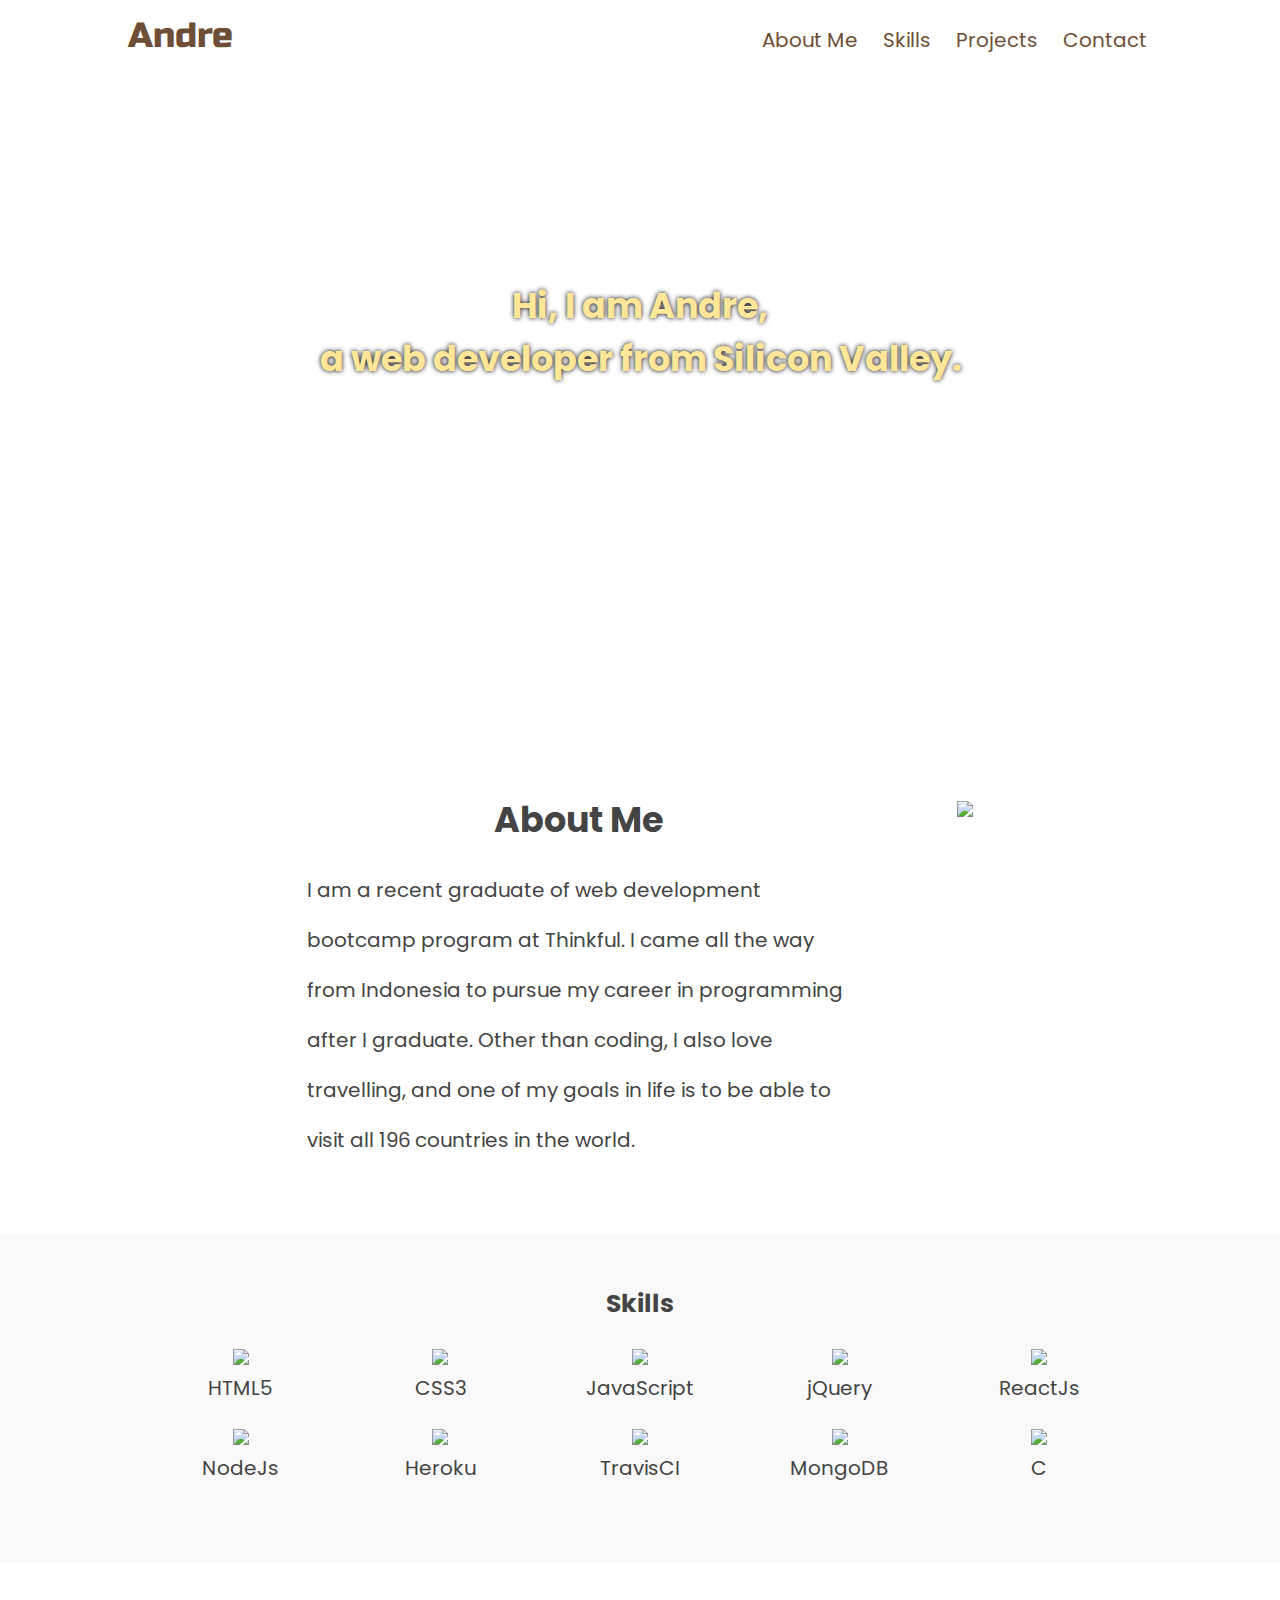
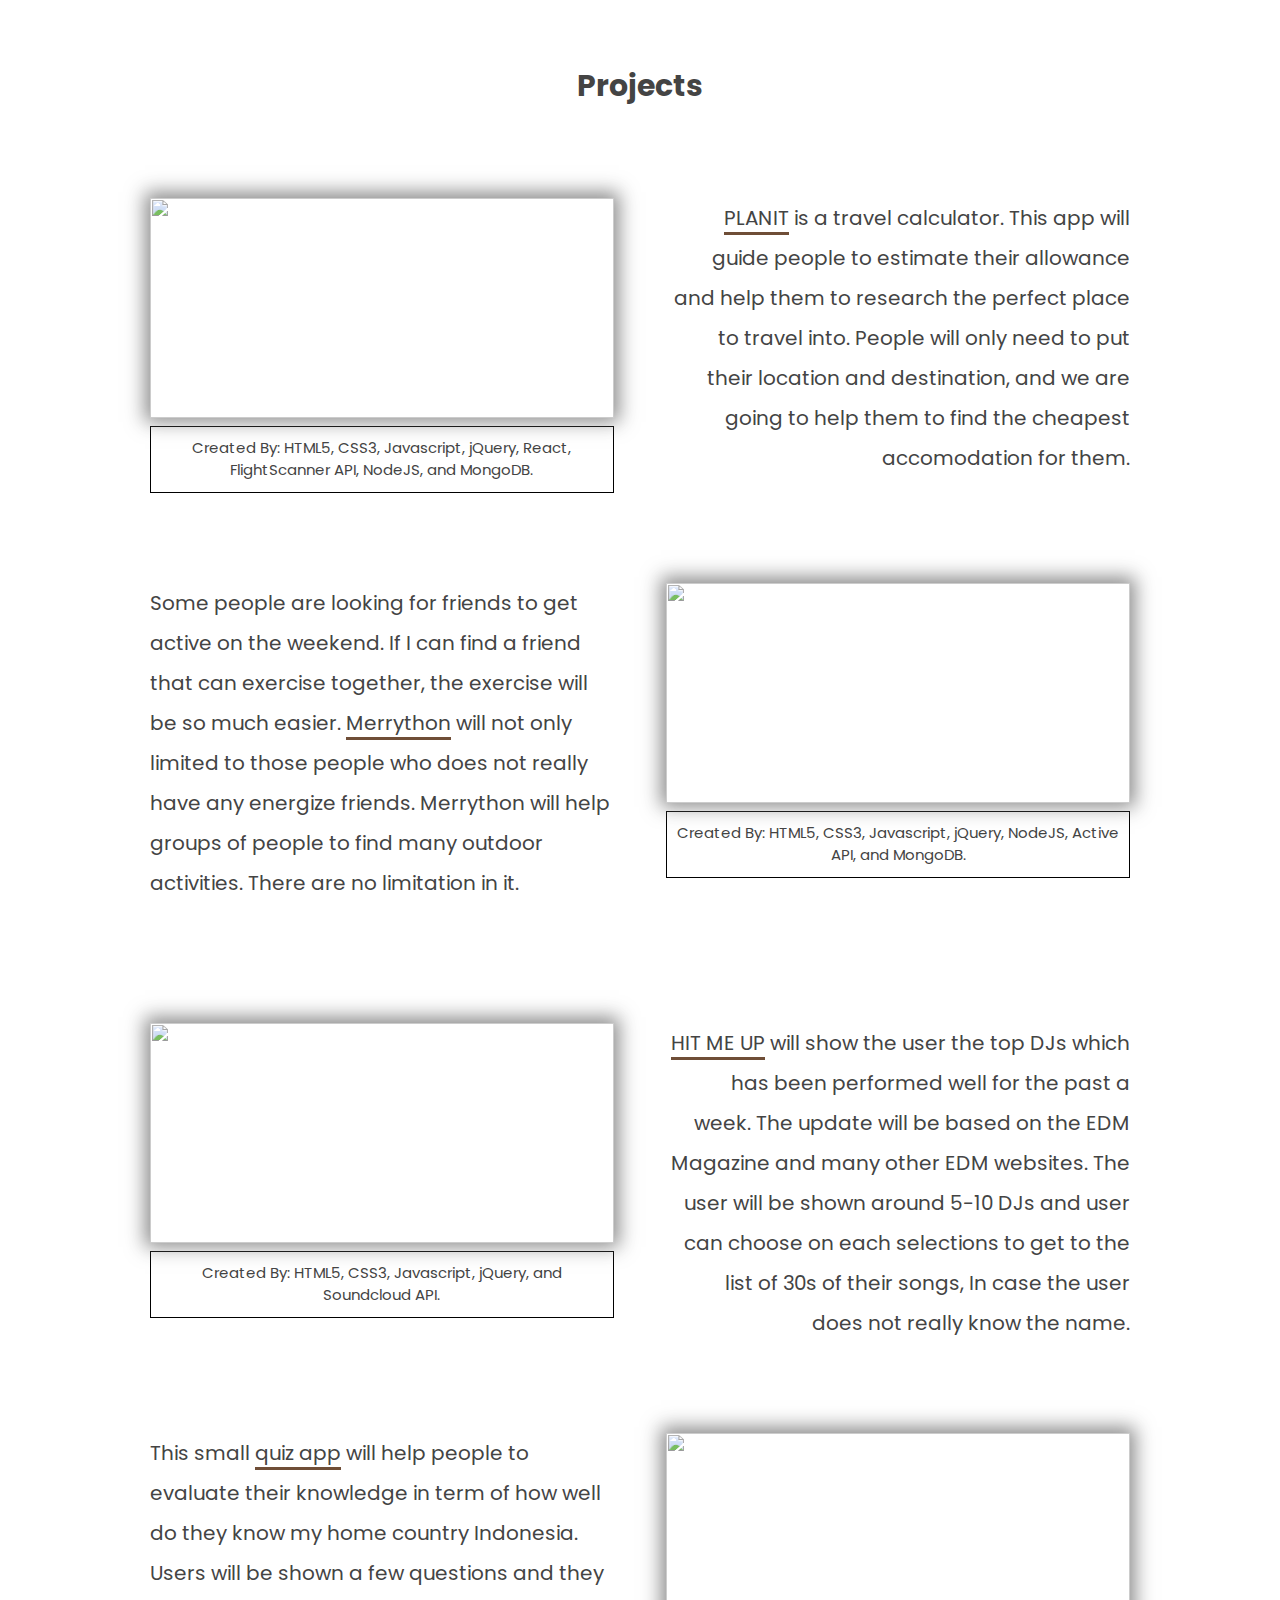
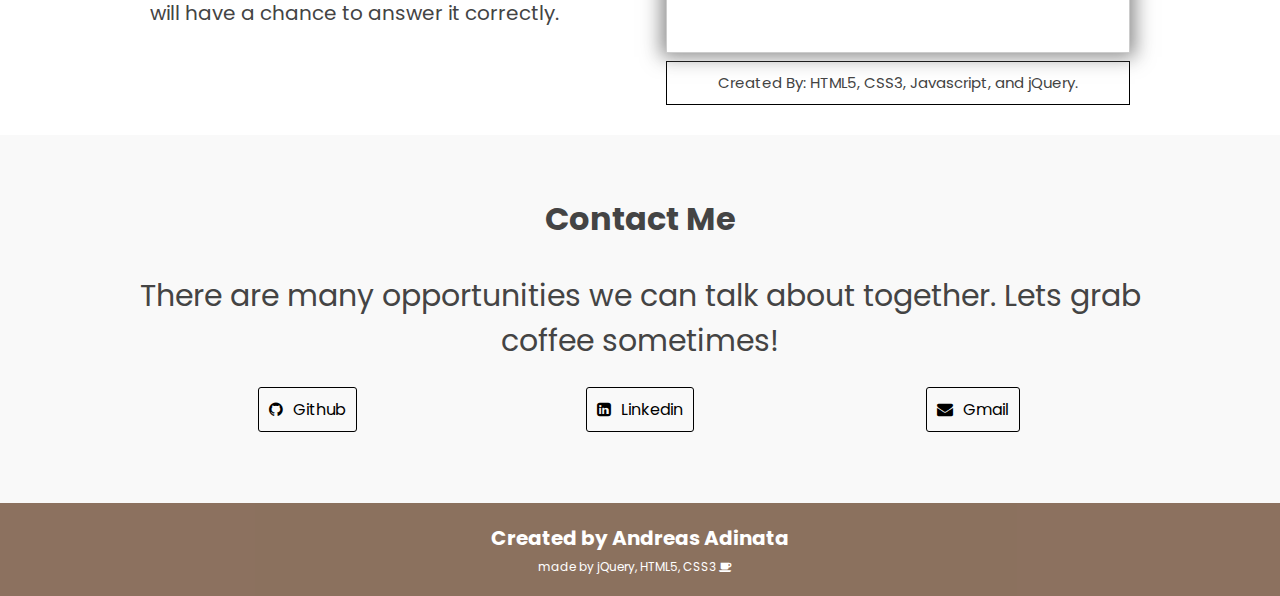
==== index.html @ 61d62a85 "Added Jquery Scroll Shadow Box and Fixed the Responsiveness" ====
<!DOCTYPE html>
<html lang="en">

<head>
    <title>Andreas's Portfolio</title>
    <meta name="viewport" content="width=device-width, initial-scale=1">
    <link href='https://fonts.googleapis.com/css?family=Poppins|Dosis|Russo One|Permanent Marker|Pacifico|Rubik Mono One|Indie Flower' rel='stylesheet' type='text/css'>
    <link rel="stylesheet" href="https://cdnjs.cloudflare.com/ajax/libs/font-awesome/4.7.0/css/font-awesome.css">
    <link rel="stylesheet" type="text/css" href="main.css">
    <link rel="icon" href="images/Coffee-Logo-PNG-Image.png">

</head>

<body>
    <main role="main">
        <header role="banner">
            <div class="nav-eighty">
                <div class="logo"><a href="#home">Andre</a></div>
                <nav>
                    <ul>
                        <li class="top-nav"><a href="#anchorAbout" class="nav-option">About Me</a></li>
                        <li class="top-nav"><a href="#anchorSkills" class="nav-option">Skills</a></li>
                        <li class="top-nav"><a href="#anchorProjects" class="nav-option">Projects</a></li>
                        <li class="top-nav"><a href="#anchorContact" class="nav-option">Contact</a></li>
                    </ul>
                </nav>
            </div>
        </header>
        <section id="home">
            <div class="opacity">
                <div class="text">
                    <div>
                        Hi, I am Andre,
                    </div>
                    <p>
                        a web developer from Silicon Valley.
                    </p>
                </div>
                <div class="background-image-home"></div>
            </div>
            <div id="anchorAbout"></div>
        </section>
        <section id="about-me">
            <div class="about">
                <h2>About Me</h2>
                <div>I am a recent graduate of web development bootcamp program at Thinkful. I came all the way from Indonesia to pursue my career in programming after I graduate. Other than coding, I also love travelling, and one of my goals in life is to be able to visit all 196 countries in the world.</div>
            </div>
            <img class="img-about" src="images/linkedin%20(2).jpg">
            <div id="anchorSkills"></div>
        </section>
        <section id="skills">
            <div class="eighty">
                <div class="background-image-skills">
                    <h2>Skills</h2>
                    <ul class="skills-ul">
                        <li><img src="icons/HTML5_Logo_512.png" class="logo-skills">
                            <div>HTML5</div>
                        </li>
                        <li><img src="icons/css3-logo-FD8D698B77-seeklogo.com.png" class="logo-skills">
                            <div>CSS3</div>
                        </li>
                        <li><img src="icons/js.sh.png" class="logo-skills">
                            <div>JavaScript</div>
                        </li>
                        <li><img src="icons/jquery.gif" class="logo-skills">
                            <div>jQuery</div>
                        </li>
                        <li><img src="icons/react.png" class="logo-skills">
                            <div>ReactJs</div>
                        </li>
                        <li><img src="icons/nodejs_logo.png" class="logo-skills">
                            <div>NodeJs</div>
                        </li>
                        <li><img src="icons/hosting_heroku.png" class="logo-skills">
                            <div>Heroku</div>
                        </li>
                        <li><img src="icons/TravisCI-Mascot-1-20feeadb48fc2492ba741d89cb5a5c8a.png" class="logo-skills">
                            <div>TravisCI</div>
                        </li>
                        <li><img src="icons/mongodb-logo-1.png" class="logo-skills">
                            <div>MongoDB</div>
                        </li>
                        <li><img src="icons/C.sh.png" class="logo-skills">
                            <div>C</div>
                        </li>
                    </ul>
                </div>
            </div>
            <div id="anchorProjects"></div>
        </section>
        <section id="projects">
            <h2>Projects</h2>
            <ul>
                <li class="project-list">
                    <div class="project-image">
                        <img src="screenshot/planit-ss.png" class="project-ss odd-list">
                        <div class="overlay">
                            <a href="https://planit-travel-calculator.herokuapp.com/" target="_blank" class="github-project github-live-planit">PLANIT</a>
                            <a href="https://github.com/andreasadinata/final-capstone-project" target="_blank" class="github-project github-repo"><i class="fa fa-github" aria-hidden="true"></i>REPO</a>
                        </div>
                        <figcaption>Created By: HTML5, CSS3, Javascript, jQuery, React, FlightScanner API, NodeJS, and MongoDB.</figcaption>
                    </div>
                    <div class="explanation explanation-odd"><span class="underline">PLANIT</span> is a travel calculator. This app will guide people to estimate their allowance and help them to research the perfect place to travel into. People will only need to put their location and destination, and we are going to help them to find the cheapest accomodation for them.</div>
                </li>
                <li class="project-list">
                    <div class="explanation explanation-even">Some people are looking for friends to get active on the weekend. If I can find a friend that can exercise together, the exercise will be so much easier. <span class="underline">Merrython</span> will not only limited to those people who does not really have any energize friends. Merrython will help groups of people to find many outdoor activities. There are no limitation in it.</div>
                    <div class="project-image">
                        <img src="screenshot/merrython-ss.png" class="project-ss even-list">
                        <div class="overlay">
                            <a href="https://merrython.herokuapp.com/" target="_blank" class="github-project github-live-merrython">Merrython</a>
                            <a href="https://github.com/andreasadinata/merrython" target="_blank" class="github-project github-repo"><i class="fa fa-github" aria-hidden="true"></i>REPO</a>
                        </div>
                        <figcaption>Created By: HTML5, CSS3, Javascript, jQuery, NodeJS, Active API, and MongoDB.</figcaption>
                    </div>
                    <div class="explanation explanation-odd phone-explanation">Some people are looking for friends to get active on the weekend. If I can find a friend that can exercise together, the exercise will be so much easier. <span class="underline">Merrython</span> will not only limited to those people who does not really have any energize friends. Merrython will help groups of people to find many outdoor activities. There are no limitation in it.</div>
                </li>
                <li class="project-list">
                    <div class="project-image">
                        <img src="screenshot/spotify-ss.png" class="project-ss odd-list">
                        <div class="overlay">
                            <a href="https://andreasadinata.github.io/find-a-dj-api-capstone-project/" target="_blank" class="github-project github-live-hitmeup">HIT ME UP!</a>
                            <a href="https://github.com/andreasadinata/find-a-dj-api-capstone-project" target="_blank" class="github-project github-repo"><i class="fa fa-github" aria-hidden="true"></i>REPO</a>
                        </div>
                        <figcaption>Created By: HTML5, CSS3, Javascript, jQuery, and Soundcloud API.</figcaption>
                    </div>
                    <div class="explanation explanation-odd"><span class="underline">HIT ME UP</span> will show the user the top DJs which has been performed well for the past a week. The update will be based on the EDM Magazine and many other EDM websites. The user will be shown around 5-10 DJs and user can choose on each selections to get to the list of 30s of their songs, In case the user does not really know the name.</div>
                </li>
                <li class="project-list">
                    <div class="explanation explanation-even">This small <span class="underline">quiz app</span> will help people to evaluate their knowledge in term of how well do they know my home country Indonesia. Users will be shown a few questions and they will have a chance to answer it correctly. </div>
                    <div class="project-image">
                        <img src="screenshot/quiz-app-ss.png" class="project-ss even-list">
                        <div class="overlay">
                            <a href="https://andreasadinata.github.io/quiz-app/" target="_blank" class="github-project github-live-quiz">Quiz App</a>
                            <a href="https://github.com/andreasadinata/quiz-app" target="_blank" class="github-project github-repo"><i class="fa fa-github" aria-hidden="true"></i>REPO</a>
                        </div>
                        <figcaption>Created By: HTML5, CSS3, Javascript, and jQuery.</figcaption>
                    </div>
                    <div class="explanation explanation-odd phone-explanation">This small <span class="underline">quiz app</span> will help people to evaluate their knowledge in term of how well do they know my home country Indonesia. Users will be shown a few questions and they will have a chance to answer it correctly. </div>
                </li>
            </ul>
            <div id="anchorContact"></div>
        </section>
        <section id="contact-info" role="contact-info">
            <div class="eighty">
                <h2>Contact Me</h2>
                <div class="quote">There are many opportunities we can talk about together. Lets grab coffee sometimes!</div>
                <ul>
                    <li class="personal-information"><a href="https://github.com/andreasadinata" class="github PI" target="_blank"><i class="fa fa-github" aria-hidden="true"></i>Github</a></li>
                    <li class="personal-information"><a href="https://www.linkedin.com/in/andreasadinata/" class="linkedin PI" target="_blank"><i class="fa fa-linkedin-square" aria-hidden="true"></i>Linkedin</a></li>
                    <li class="personal-information"><a href="mailto:adinataandreas@gmail.com" class="gmail PI" target="_top"><i class="fa fa-envelope" aria-hidden="true"></i>Gmail</a></li>
                </ul>
            </div>
        </section>
    </main>
    <footer>
        <h2>
            Created by Andreas Adinata
        </h2>
        <p>
            made by jQuery, HTML5, CSS3 <i class="fa fa-coffee" aria-hidden="true"></i>
        </p>
    </footer>

    <script src="https://code.jquery.com/jquery-3.1.1.js" integrity="sha256-16cdPddA6VdVInumRGo6IbivbERE8p7CQR3HzTBuELA=" crossorigin="anonymous"></script>
    <script type="text/javascript" src="client.js"></script>
</body>

</html>
---- main.css ----
* {
    margin: 0;
    padding: 0;
    border: 0;
    font-size: 100%;
    /*The box-sizing property is used to tell the browser what the sizing properties (width and height) should include border-box.*/
    box-sizing: border-box;
    /*reset Chrome user agent styles*/
    -webkit-margin-before: 0px;
    -webkit-margin-after: 0px;
    -webkit-margin-start: 0px;
    -webkit-margin-end: 0px;
    -webkit-padding-before: 0px;
    -webkit-padding-after: 0px;
    -webkit-padding-start: 0px;
    -webkit-padding-end: 0px;
    font-family: Poppins;
}

body {
    font-family: "Open Sans", sans-serif;
    font-size: 20px;
    color: #444;
    text-align: center;
    line-height: 1.5;
}

li {
    display: inline-block;
    list-style: none;
}

a {
    color: black;
    text-decoration: none;
}

a:visited {
    color: black;
    text-decoration: none;
}

.eighty {
    width: 80%;
    margin-left: auto;
    margin-right: auto;
}


/*header part*/

header {
    position: fixed;
    top: 0;
    left: 0;
    right: 0;
    z-index: 10;
    background-color: white;
    /*    box-shadow: 0px -1px 18px 5px rgba(112, 112, 112, 1);*/
}

.nav-eighty {
    margin-left: auto;
    margin-right: auto;
    padding-top: 10px;
    text-align: left;
    width: 80%;
}

nav {
    display: inline-block;
    width: 50%;
    text-align: right;
}

nav ul {
    display: inline-block;
}

.logo {
    width: 49%;
    display: inline-block;
    text-align: left;
}

.logo a {
    font-size: 35px;
    font-family: Russo One, Helvetica, sans-serif;
    color: #6F4E37;
}

.logo a:visited {
    color: #6F4E37;
}

.top-nav {
    margin-left: 20px;
    padding-bottom: 20px;
}

.nav-option {
    color: #6F4E37;
    font-family: Poppins, Helvetica, sans-serif;
    font-size: 20px;
}

.nav-option:visited {
    color: #6F4E37;
    font-family: Poppins, Helvetica, sans-serif;
}


/*main part*/


/*home*/

section {
    width: 80%;
    margin-left: auto;
    margin-right: auto;
}

#home {
    text-align: center;
    font-size: 35px;
    font-family: Poppins;
    font-weight: bold;
    padding-top: 80px;
}

.opacity {
    margin-bottom: 300px;
    text-align: center;
}

.opacity div {
    text-align: center;
}

.text {
    color: #ffe699;
    /*    color: #dfbf9f;*/
    padding-top: 200px;
    padding-left: 50px;
    padding-right: 50px;
    position: relative;
    z-index: 2;
    width: 100%;
    text-shadow: 0px 0px 5px #000;
}

.background-image-home {
    position: absolute;
    top: 0;
    left: 10%;
    width: 80%;
    height: 630px;
    z-index: 0;
    background-image: url(images/coffee-dark.jpg);
    background-repeat: no-repeat;
    background-size: cover;
    background-position: 30% 20%;
    background-attachment: fixed;
    opacity: 0.9;
}


/*about me*/

#about-me {
    padding-top: 90px;
    background-color: none;
    margin-bottom: 60px;
}

.about {
    height: 350px;
    line-height: 250%;
    display: inline-block;
    width: 53%;
    vertical-align: top;
    font-family: Poppins;
    padding-left: 0px;
}

.about h2 {
    margin-bottom: 20px;
    font-size: 35px;
    font-weight: bold;
    text-align: center;
}

.about div {
    width: 100%;
    text-align: left;
    font-size: 20px;
}

.img-about {
    text-align: right;
    height: 330px;
    margin-left: 10%;
}

#anchorAbout {
    margin-top: 0;
    padding-bottom: 20px
}


/*skills*/

#skills {
    margin-top: 90px;
    padding-top: 0;
    background-color: #f9f9f9;
    padding-bottom: 30px;
    width: 100%;
}

.background-image-skills {
    padding-top: 50px;
    font-family: Poppins;
    padding-bottom: 50px;
}

.background-image-skills h2 {
    text-align: center;
}

#skills h2 {
    font-size: 25px;
    font-weight: bold;
}

.skills-ul {
    margin-left: auto;
    margin-right: auto;
    text-align: center;
}

.skills-ul li {
    display: inline-block;
    height: 50px;
    width: 19%;
    margin-top: 20px;
    margin-left: 0px;
    text-align: center;
}

.skills-ul li div {
    text-align: center;
}

.logo-skills {
    height: 100px;
    text-align: center;
}


/*-------*/


/*projects*/


/*-----*/

#projects {
    padding-top: 100px;
}

#projects h2 {
    font-size: 30px;
    text-align: center;
}

.project-list {
    margin-top: 90px;
}

.project-ss {
    height: 220px;
    width: 464px;
    opacity: 0.8;
    display: inline-block;
    box-shadow: 0px -1px 18px 5px rgba(112, 112, 112, 1);
    z-index: 1;
    -webkit-transition: box-shadow 1.5s ease-out, opacity 1.5s ease-out;
    -moz-transition: box-shadow 1.5s ease-out, opacity 1.5s ease-out;
    -o-transition: box-shadow 1.5s ease-out, opacity 1.5s ease-out;
    transition: box-shadow 1.5s ease-out, opacity 1.5s ease-out;
}

.underline {
    border-bottom: 3px solid #6F4E37;
}

.project-ss:hover {
    box-shadow: none;
    opacity: 1;
}

.project-image {
    display: inline-block;
    width: 464px;
    position: relative;
}

.project-image figcaption {
    margin-top: 0px;
    border: 1px solid black;
    font-size: 15px;
    padding: 10px;
}

.overlay {
    position: absolute;
    width: 100%;
    top: 32%;
    left: 0;
}

.github-project {
    color: white;
    margin: 40px;
    padding: 10px;
    background: none;
    opacity: 0.7;
}

.github-project:hover {
    color: white;
    opacity: 1;
    background-image: url("images/transparent.jpg");
    border: 1px solid black;
    border-radius: 3px;
}

.github-project:visited {
    color: white;
}

.github-live-quiz {
    font-family: Indie Flower
}


/*github-live*/

.github-live-planit {
    font-family: Permanent Marker;
}

.github-live-merrython {
    font-family: Pacifico;
}

.github-live-hitmeup {
    font-family: Rubik Mono One;
}

.github-live-quiz {
    font-family: Indie Flower
}


/*explanation*/

.explanation {
    display: inline-block;
    width: 45%;
    vertical-align: top;
    font-family: Poppins;
    line-height: 200%;
}

.explanation-odd {
    text-align: right;
    margin-left: 5%;
}

.explanation-even {
    text-align: left;
    margin-right: 5%;
}

.phone-explanation {
    visibility: hidden;
    height: 0;
}


/*----------*/


/*contact*/


/*-----------*/

#contact-info {
    padding-top: 60px;
    background-color: #f9f9f9;
    width: 100%;
    padding-bottom: 80px;
}

#contact-info h2 {
    font-size: 32px;
}

.quote {
    font-size: 30px;
    margin-top: 30px;
}

#contact-info ul {
    margin-top: 30px;
}

.personal-information {
    display: inline-block;
    width: 32%;
    text-align: center;
    font-size: 16px;
}

.fa {
    margin-right: 10px;
}

.gmail:hover {
    background-color: #dd4b39;
    cursor: pointer;
    color: white;
    border-color: #dd4b39;
}

.linkedin:hover {
    background-color: #0077B5;
    cursor: pointer;
    color: white;
    border-color: #0077B5;
}

.github:hover {
    background-color: rebeccapurple;
    cursor: pointer;
    color: white;
    border-color: rebeccapurple;
}

.PI {
    padding: 10px;
    border: 1px solid black;
    border-radius: 3px;
}


/*------*/


/*footer*/


/*--------*/

footer {
    padding-top: 20px;
    width: 100%;
    margin-left: auto;
    margin-right: auto;
    text-align: center;
    padding-bottom: 20px;
    opacity: 0.9;
    background-color: #6F4E37;
    color: white;
    opacity: 0.8;
}

footer h2 {
    margin-bottom: 5px;
    text-align: center;
    font-size: 20px;
}

footer p {
    font-size: 12px;
}


/*---------------*/


/*Media Responsive*/


/*----------------*/

@media only screen and (max-width: 1190px) {
    .explanation {
        width: 100%;
        text-align: center;
        margin-bottom: 30px;
        margin-left: 0;
        margin-right: 0;
    }
    .explanation-odd {
        margin-top: 30px;
    }
}

@media only screen and (max-width: 1135px) {
    .about {
        width: 100%;
        height: auto;
        margin-bottom: 30px;
    }
    .about div {
        text-align: center;
    }
    .img-about {
        height: 350px;
        margin-left: 0;
    }
    .transparent {
        height: 600px;
    }
    .background-image-home {
        height: 600px;
    }
    nav {
        width: 68%;
    }
    .logo {
        width: 30%;
    }
    .opacity {
        margin-bottom: 200px;
    }
    .explanation-odd {
        margin-bottom: 0;
    }
    .phone-explanation {
        visibility: visible;
        margin-top: 20px;
        margin-bottom: 50px;
        height: auto;
    }
    .explanation-even {
        visibility: hidden;
        margin-top: 0;
        margin-bottom: 0;
        padding: 0;
        height: 0px;
    }
    .project-list {
        margin-top: 30px;
    }
    #projects h2 {
        margin-bottom: 40px;
    }
}

@media only screen and (max-width: 750px) {
    .transparent {
        height: 550px;
    }
    .background-image-home {
        height: 570px;
    }
    .text {
        padding-top: 150px;
    }
    nav {
        width: 78%;
    }
    .logo {
        width: 20%;
    }
    .skills-ul li {
        width: 23%;
    }
    .img-about {
        height: 320px;
    }
    .opacity {
        margin-bottom: 150px;
    }
}

@media only screen and (max-width: 655px) {
    nav {
        width: 100%;
        text-align: center;
    }
    .logo {
        width: 100%;
        text-align: center;
    }
    #about-me {
        padding-top: 120px;
    }
    #projects {
        padding-top: 120px;
    }
    #contact-info {
        padding-top: 120px;
    }
    .img-about {
        height: 300px;
    }
    .explanation {
        font-size: 17px;
    }
    footer h2 {
        font-size: 18px;
    }
    footer p {
        font-size: 10px;
    }
    #anchorContact {
        margin-bottom: 90px;
    }
    #contact-info {
        padding-top: 40px;
    }
    #anchorProjects {
        margin-bottom: 55px;
    }
    #projects {
        padding-top: 40px;
    }
}

@media only screen and (max-width: 580px) {
    .about div {
        line-height: 125%;
    }
    .explanation {
        line-height: 180%;
    }
    .nav-option {
        font-size: 15px;
    }
    .top-nav {
        margin-left: 10px;
    }
    .logo {
        font-size: 30px;
    }
    .skills-ul li {
        width: 48%;
    }
    .text {
        padding-top: 125px;
    }
    .transparent {
        height: 500px;
    }
    .background-image-home {
        height: 540px;
    }
    .img-about {
        height: 280px;
    }
    .personal-information {
        width: 100%;
        margin-top: 50px;
        font-size: 20px;
    }
    .project-ss {
        width: 310px;
        height: 160px;
    }
    .project-image {
        width: auto;
    }
    .github-project {
        font-size: 18px;
        margin: 18px;
        padding: 8px;
    }
    .opacity {
        margin-bottom: 70px;
    }
    .quote {
        font-size: 20px;
        margin-top: 20px;
    }
    #contact-info ul {
        margin-top: 10px;
    }
    .project-list {
        margin-top: 0;
    }
    #projects h2 {
        margin-bottom: 50px;
    }
}

@media only screen and (max-width: 450px) {
    .logo {
        font-size: 25px;
    }
    .text {
        padding-top: 70px;
    }
    .img-about {
        height: 250px;
    }
    .github-project {
        font-size: 15px;
        margin: 10px;
    }
}
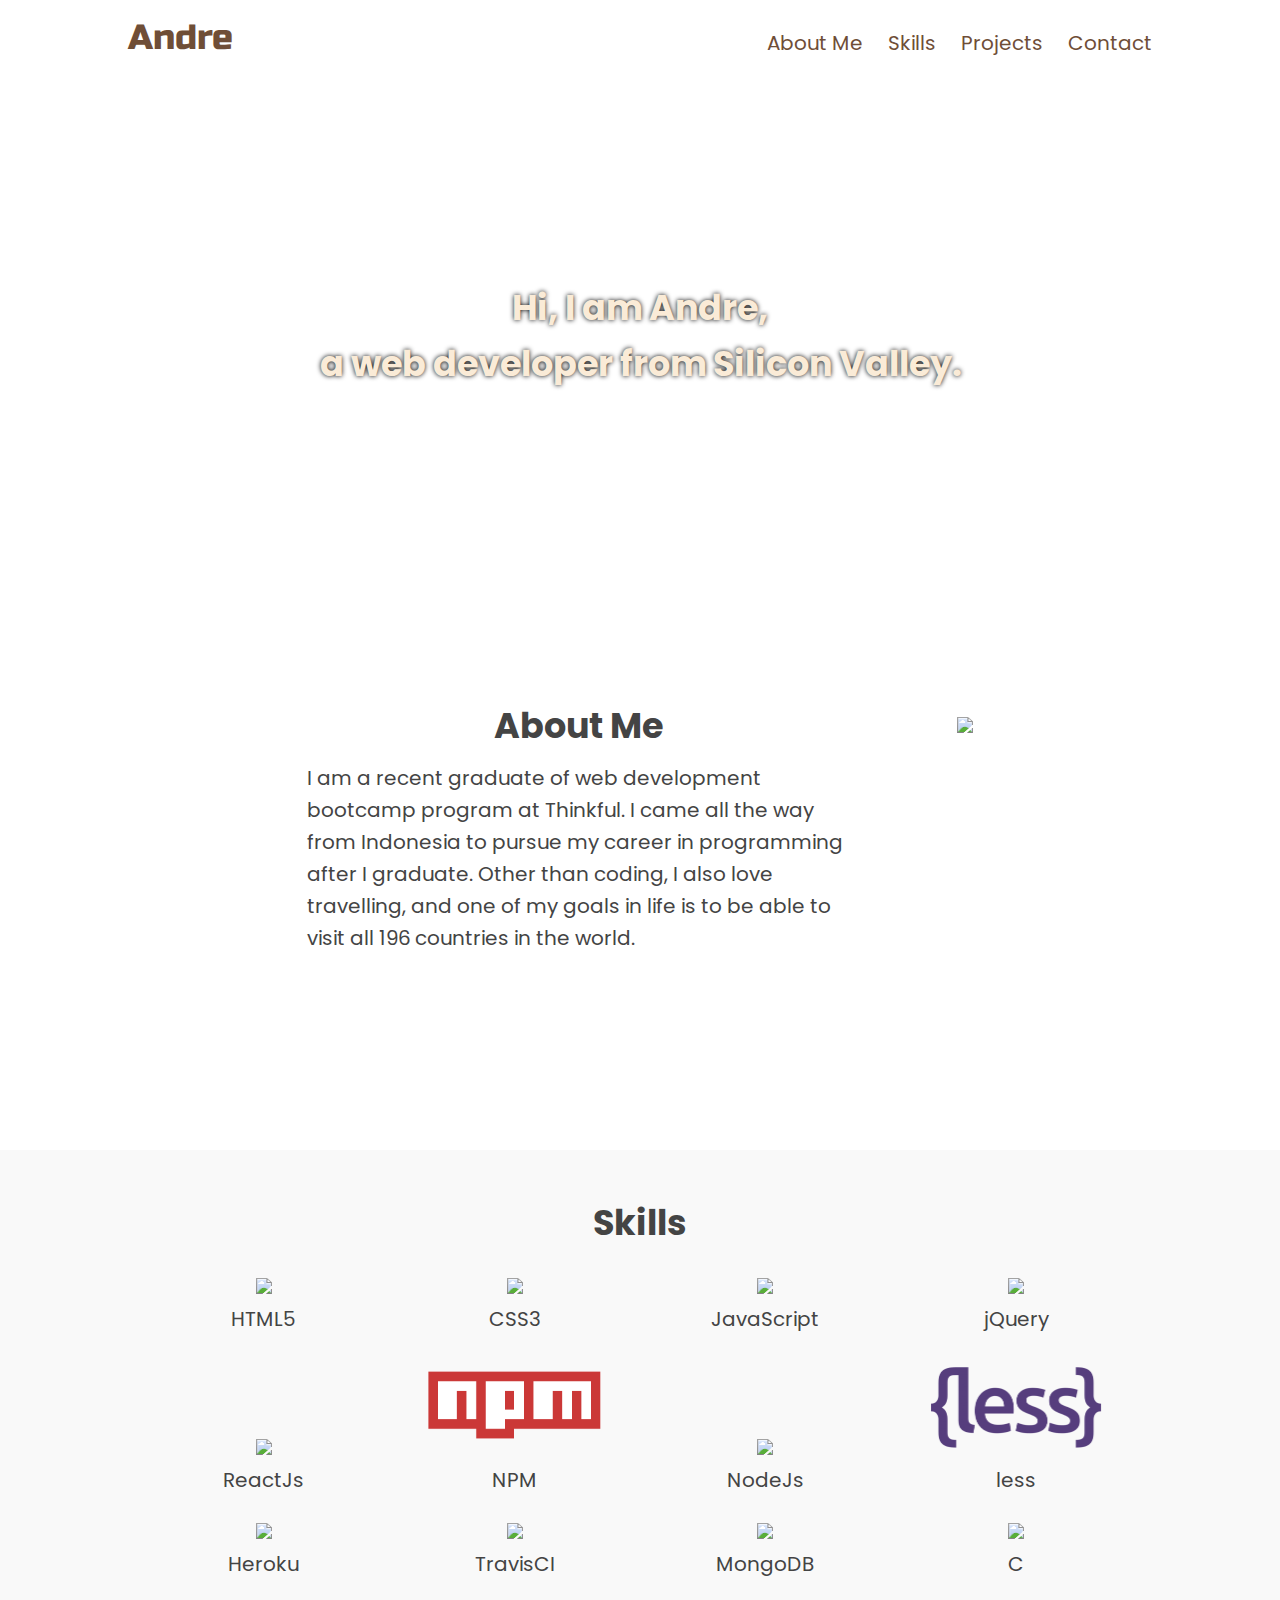
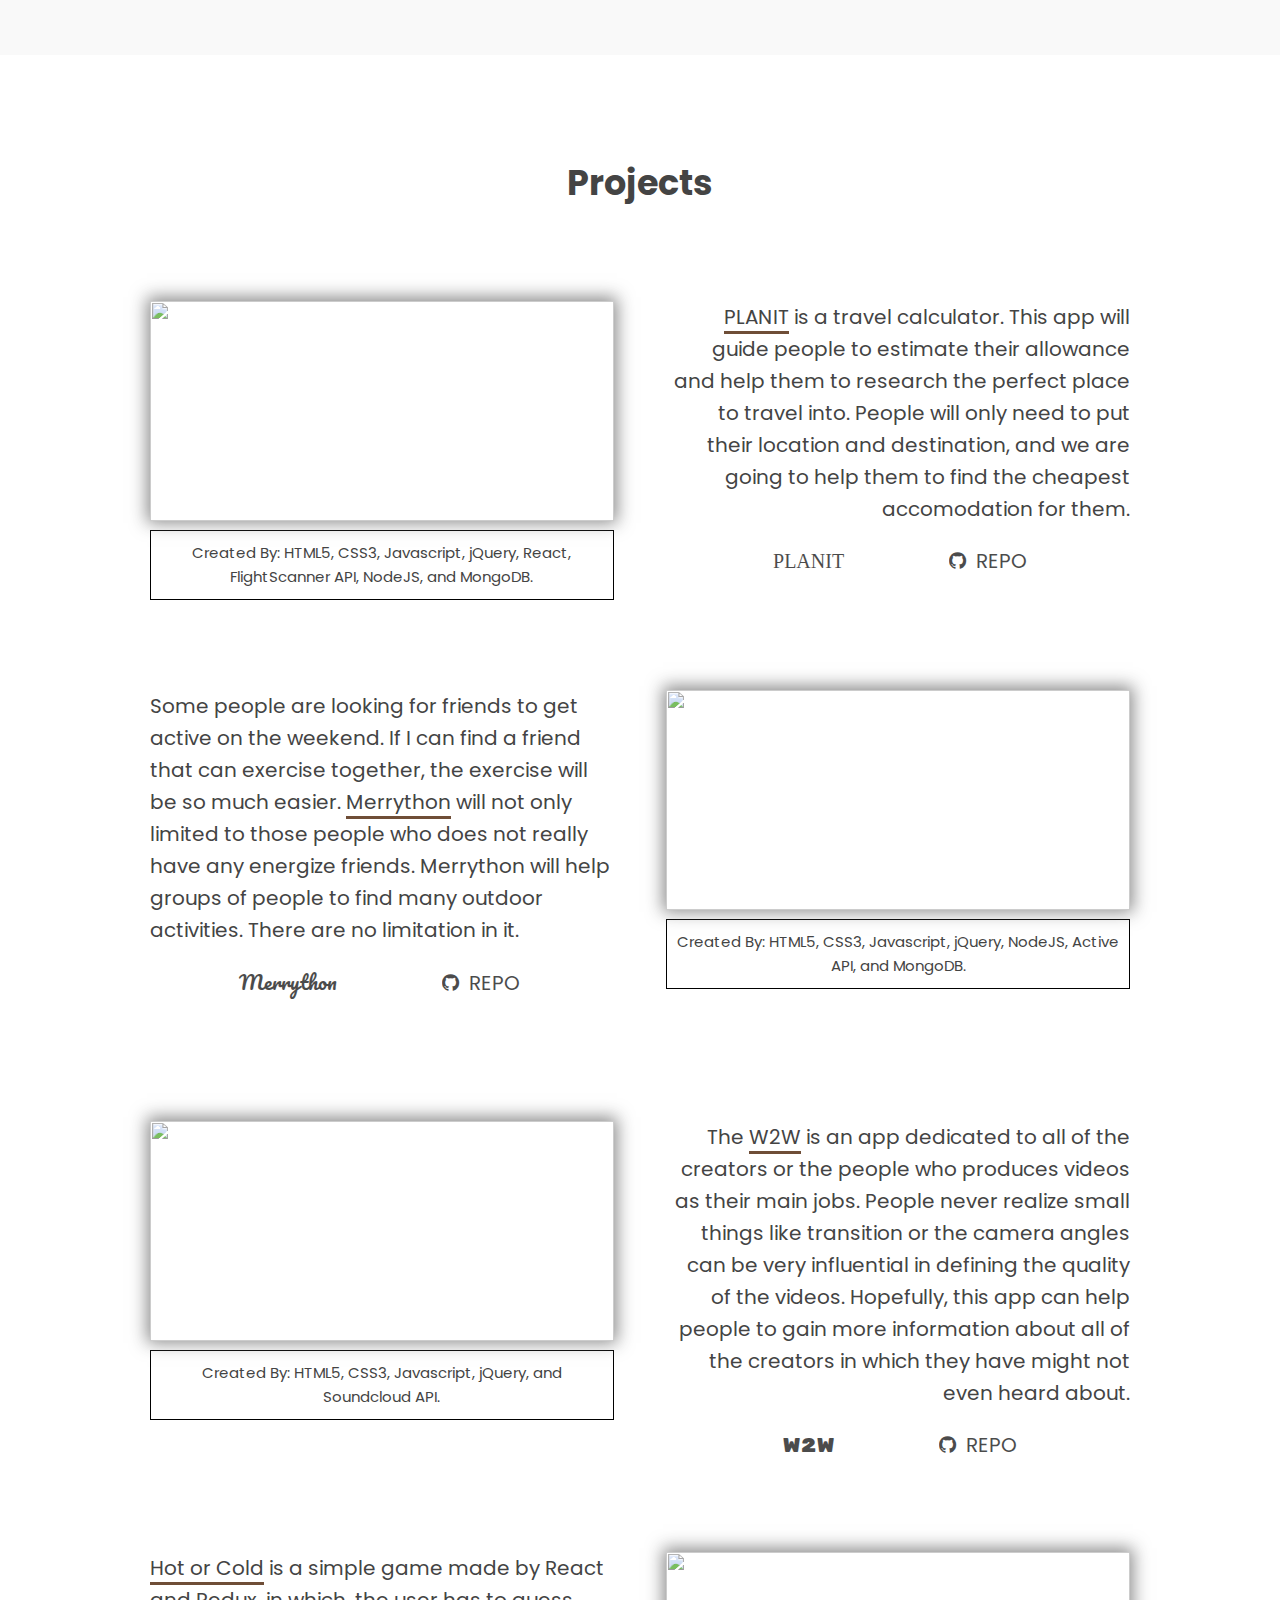
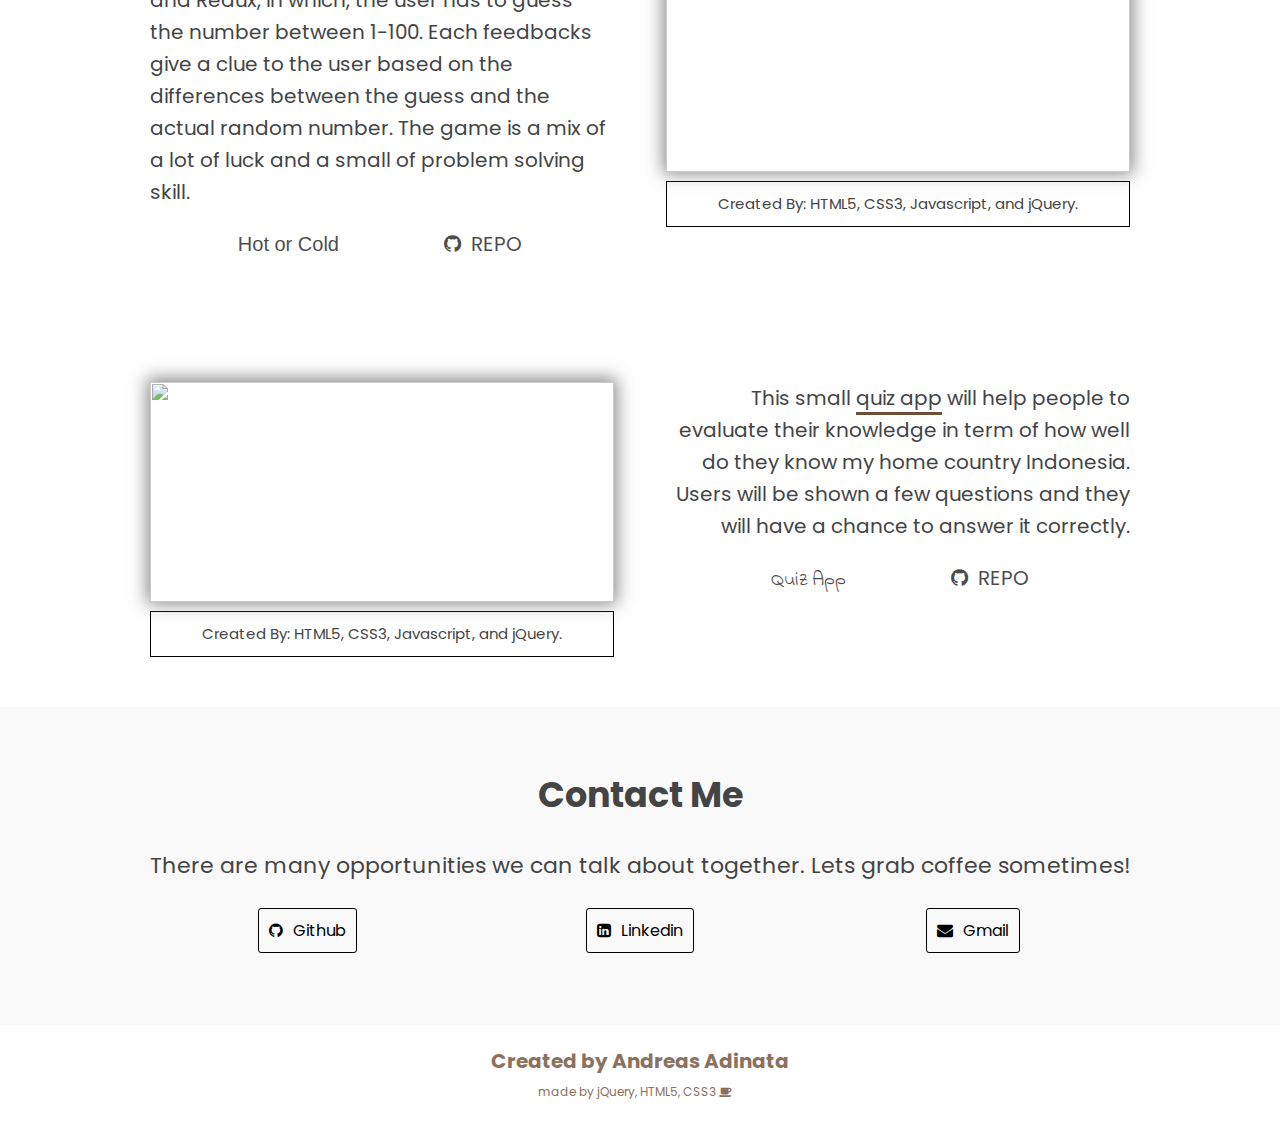
==== commit 331bc774: "Added two extra skills" ====
--- a/index.html
+++ b/index.html
@@ -36,7 +36,6 @@
                         a web developer from Silicon Valley.
                     </p>
                 </div>
-                <div class="background-image-home"></div>
             </div>
             <div id="anchorAbout"></div>
         </section>
@@ -68,8 +67,14 @@
                         <li><img src="icons/react.png" class="logo-skills">
                             <div>ReactJs</div>
                         </li>
+                        <li><img src="icons/npm-logo.png" class="logo-skills">
+                            <div>NPM</div>
+                        </li>
                         <li><img src="icons/nodejs_logo.png" class="logo-skills">
                             <div>NodeJs</div>
+                        </li>
+                        <li><img src="icons/less-logo.png" class="logo-skills">
+                            <div>less</div>
                         </li>
                         <li><img src="icons/hosting_heroku.png" class="logo-skills">
                             <div>Heroku</div>
@@ -94,48 +99,104 @@
                 <li class="project-list">
                     <div class="project-image">
                         <img src="screenshot/planit-ss.png" class="project-ss odd-list">
-                        <div class="overlay">
+                        <!--
+                        <div class="overlay">
+    <a href="https://planit-travel-calculator.herokuapp.com/" target="_blank" class="github-project github-live-planit">PLANIT</a>
+    <a href="https://github.com/andreasadinata/final-capstone-project" target="_blank" class="github-project github-repo"><i class="fa fa-github" aria-hidden="true"></i>REPO</a>
+</div>
+-->
+                        <figcaption>Created By: HTML5, CSS3, Javascript, jQuery, React, FlightScanner API, NodeJS, and MongoDB.</figcaption>
+                    </div>
+                    <div class="explanation explanation-odd"><span class="underline">PLANIT</span> is a travel calculator. This app will guide people to estimate their allowance and help them to research the perfect place to travel into. People will only need to put their location and destination, and we are going to help them to find the cheapest accomodation for them.
+                        <div class="information-live-repo">
                             <a href="https://planit-travel-calculator.herokuapp.com/" target="_blank" class="github-project github-live-planit">PLANIT</a>
                             <a href="https://github.com/andreasadinata/final-capstone-project" target="_blank" class="github-project github-repo"><i class="fa fa-github" aria-hidden="true"></i>REPO</a>
                         </div>
-                        <figcaption>Created By: HTML5, CSS3, Javascript, jQuery, React, FlightScanner API, NodeJS, and MongoDB.</figcaption>
-                    </div>
-                    <div class="explanation explanation-odd"><span class="underline">PLANIT</span> is a travel calculator. This app will guide people to estimate their allowance and help them to research the perfect place to travel into. People will only need to put their location and destination, and we are going to help them to find the cheapest accomodation for them.</div>
-                </li>
-                <li class="project-list">
-                    <div class="explanation explanation-even">Some people are looking for friends to get active on the weekend. If I can find a friend that can exercise together, the exercise will be so much easier. <span class="underline">Merrython</span> will not only limited to those people who does not really have any energize friends. Merrython will help groups of people to find many outdoor activities. There are no limitation in it.</div>
-                    <div class="project-image">
-                        <img src="screenshot/merrython-ss.png" class="project-ss even-list">
-                        <div class="overlay">
+                    </div>
+                </li>
+                <li class="project-list">
+                    <div class="explanation explanation-even">Some people are looking for friends to get active on the weekend. If I can find a friend that can exercise together, the exercise will be so much easier. <span class="underline">Merrython</span> will not only limited to those people who does not really have any energize friends. Merrython will help groups of people to find many outdoor activities. There are no limitation in it.
+                        <div class="information-live-repo">
                             <a href="https://merrython.herokuapp.com/" target="_blank" class="github-project github-live-merrython">Merrython</a>
                             <a href="https://github.com/andreasadinata/merrython" target="_blank" class="github-project github-repo"><i class="fa fa-github" aria-hidden="true"></i>REPO</a>
                         </div>
+                    </div>
+                    <div class="project-image">
+                        <img src="screenshot/merrython-ss.png" class="project-ss even-list">
+                        <!--
+                        <div class="overlay">
+    <a href="https://merrython.herokuapp.com/" target="_blank" class="github-project github-live-merrython">Merrython</a>
+    <a href="https://github.com/andreasadinata/merrython" target="_blank" class="github-project github-repo"><i class="fa fa-github" aria-hidden="true"></i>REPO</a>
+</div>
+-->
                         <figcaption>Created By: HTML5, CSS3, Javascript, jQuery, NodeJS, Active API, and MongoDB.</figcaption>
                     </div>
-                    <div class="explanation explanation-odd phone-explanation">Some people are looking for friends to get active on the weekend. If I can find a friend that can exercise together, the exercise will be so much easier. <span class="underline">Merrython</span> will not only limited to those people who does not really have any energize friends. Merrython will help groups of people to find many outdoor activities. There are no limitation in it.</div>
-                </li>
-                <li class="project-list">
-                    <div class="project-image">
-                        <img src="screenshot/spotify-ss.png" class="project-ss odd-list">
-                        <div class="overlay">
-                            <a href="https://andreasadinata.github.io/find-a-dj-api-capstone-project/" target="_blank" class="github-project github-live-hitmeup">HIT ME UP!</a>
-                            <a href="https://github.com/andreasadinata/find-a-dj-api-capstone-project" target="_blank" class="github-project github-repo"><i class="fa fa-github" aria-hidden="true"></i>REPO</a>
-                        </div>
+                    <div class="explanation explanation-under phone-explanation">Some people are looking for friends to get active on the weekend. If I can find a friend that can exercise together, the exercise will be so much easier. <span class="underline">Merrython</span> will not only limited to those people who does not really have any energize friends. Merrython will help groups of people to find many outdoor activities. There are no limitation in it.
+                        <div class="information-live-repo">
+                            <a href="https://merrython.herokuapp.com/" target="_blank" class="github-project github-live-merrython">Merrython</a>
+                            <a href="https://github.com/andreasadinata/merrython" target="_blank" class="github-project github-repo"><i class="fa fa-github" aria-hidden="true"></i>REPO</a>
+                        </div>
+                    </div>
+                </li>
+                <li class="project-list">
+                    <div class="project-image">
+                        <img src="screenshot/daily-vlogs-section.png" class="project-ss odd-list">
+                        <!--
+                        <div class="overlay">
+                            <a href="https://andreasadinata.github.io/w2w/" target="_blank" class="github-project github-live-w2w">W2W</a>
+                            <a href="https://github.com/andreasadinata/w2w" target="_blank" class="github-project github-repo"><i class="fa fa-github" aria-hidden="true"></i>REPO</a>
+                        </div>
+-->
                         <figcaption>Created By: HTML5, CSS3, Javascript, jQuery, and Soundcloud API.</figcaption>
                     </div>
-                    <div class="explanation explanation-odd"><span class="underline">HIT ME UP</span> will show the user the top DJs which has been performed well for the past a week. The update will be based on the EDM Magazine and many other EDM websites. The user will be shown around 5-10 DJs and user can choose on each selections to get to the list of 30s of their songs, In case the user does not really know the name.</div>
-                </li>
-                <li class="project-list">
-                    <div class="explanation explanation-even">This small <span class="underline">quiz app</span> will help people to evaluate their knowledge in term of how well do they know my home country Indonesia. Users will be shown a few questions and they will have a chance to answer it correctly. </div>
-                    <div class="project-image">
-                        <img src="screenshot/quiz-app-ss.png" class="project-ss even-list">
-                        <div class="overlay">
+                    <div class="explanation explanation-odd">The <span class="underline">W2W</span> is an app dedicated to all of the creators or the people who produces videos as their main jobs. People never realize small things like transition or the camera angles can be very influential in defining the quality of the videos. Hopefully, this app can help people to gain more information about all of the creators in which they have might not even heard about.
+                        <div class="information-live-repo">
+                            <a href="https://andreasadinata.github.io/w2w/" target="_blank" class="github-project github-live-w2w">W2W</a>
+                            <a href="https://github.com/andreasadinata/w2w" target="_blank" class="github-project github-repo"><i class="fa fa-github" aria-hidden="true"></i>REPO</a>
+                        </div>
+                    </div>
+                </li>
+                <li class="project-list">
+                    <div class="explanation explanation-even"><span class="underline">Hot or Cold</span> is a simple game made by React and Redux, in which, the user has to guess the number between 1-100. Each feedbacks give a clue to the user based on the differences between the guess and the actual random number. The game is a mix of a lot of luck and a small of problem solving skill.
+                        <div class="information-live-repo">
+                            <a href="https://hot-or-cold.netlify.com/" target="_blank" class="github-project github-live-hoc">Hot or Cold</a>
+                            <a href="https://github.com/andreasadinata/react-hot-or-cold" target="_blank" class="github-project github-repo"><i class="fa fa-github" aria-hidden="true"></i>REPO</a>
+                        </div>
+                    </div>
+                    <div class="project-image">
+                        <img src="screenshot/got-it.png" class="project-ss even-list">
+                        <!--
+                        <div class="overlay">
+    <a href="https://hot-or-cold.netlify.com/" target="_blank" class="github-project github-live-hoc">Hot or Cold</a>
+    <a href="https://github.com/andreasadinata/react-hot-or-cold" target="_blank" class="github-project github-repo"><i class="fa fa-github" aria-hidden="true"></i>REPO</a>
+</div>
+-->
+                        <figcaption>Created By: HTML5, CSS3, Javascript, and jQuery.</figcaption>
+                    </div>
+                    <div class="explanation explanation-under phone-explanation">This small <span class="underline">quiz app</span> will help people to evaluate their knowledge in term of how well do they know my home country Indonesia. Users will be shown a few questions and they will have a chance to answer it correctly.
+                        <div class="information-live-repo">
+                            <a href="https://hot-or-cold.netlify.com/" target="_blank" class="github-project github-live-hoc">Hot or Cold</a>
+                            <a href="https://github.com/andreasadinata/react-hot-or-cold" target="_blank" class="github-project github-repo"><i class="fa fa-github" aria-hidden="true"></i>REPO</a>
+                        </div>
+                    </div>
+                </li>
+                <li class="project-list">
+                    <div class="project-image">
+                        <img src="screenshot/quiz-app-ss.png" class="project-ss odd-list">
+                        <!--
+                        <div class="overlay">
+    <a href="https://andreasadinata.github.io/quiz-app/" target="_blank" class="github-project github-live-quiz">Quiz App</a>
+    <a href="https://github.com/andreasadinata/quiz-app" target="_blank" class="github-project github-repo"><i class="fa fa-github" aria-hidden="true"></i>REPO</a>
+</div>
+-->
+                        <figcaption>Created By: HTML5, CSS3, Javascript, and jQuery.</figcaption>
+                    </div>
+                    <div class="explanation explanation-odd ">This small <span class="underline">quiz app</span> will help people to evaluate their knowledge in term of how well do they know my home country Indonesia. Users will be shown a few questions and they will have a chance to answer it correctly.
+                        <div class="information-live-repo">
                             <a href="https://andreasadinata.github.io/quiz-app/" target="_blank" class="github-project github-live-quiz">Quiz App</a>
                             <a href="https://github.com/andreasadinata/quiz-app" target="_blank" class="github-project github-repo"><i class="fa fa-github" aria-hidden="true"></i>REPO</a>
                         </div>
-                        <figcaption>Created By: HTML5, CSS3, Javascript, and jQuery.</figcaption>
-                    </div>
-                    <div class="explanation explanation-odd phone-explanation">This small <span class="underline">quiz app</span> will help people to evaluate their knowledge in term of how well do they know my home country Indonesia. Users will be shown a few questions and they will have a chance to answer it correctly. </div>
+                    </div>
                 </li>
             </ul>
             <div id="anchorContact"></div>
--- a/main.css
+++ b/main.css
@@ -22,7 +22,7 @@
     font-size: 20px;
     color: #444;
     text-align: center;
-    line-height: 1.5;
+    line-height: 1.6;
 }
 
 li {
@@ -71,6 +71,8 @@
     display: inline-block;
     width: 50%;
     text-align: right;
+    float: right;
+    padding-top: 17px;
 }
 
 nav ul {
@@ -127,46 +129,34 @@
     font-family: Poppins;
     font-weight: bold;
     padding-top: 80px;
-}
-
-.opacity {
-    margin-bottom: 300px;
-    text-align: center;
-}
-
-.opacity div {
-    text-align: center;
+    background: rgba(0, 0, 0, 0) url(images/coffee-dark.jpg) no-repeat center center fixed;
+    -webkit-background-size: cover;
+    -moz-background-size: cover;
+    -o-background-size: cover;
+    background-size: cover;
+    height: 620px;
+    width: 100%;
 }
 
 .text {
-    color: #ffe699;
+    /*    color: #ffe699;*/
+    color: antiquewhite;
     /*    color: #dfbf9f;*/
     padding-top: 200px;
     padding-left: 50px;
     padding-right: 50px;
-    position: relative;
-    z-index: 2;
     width: 100%;
     text-shadow: 0px 0px 5px #000;
 }
 
-.background-image-home {
-    position: absolute;
-    top: 0;
-    left: 10%;
-    width: 80%;
-    height: 630px;
-    z-index: 0;
-    background-image: url(images/coffee-dark.jpg);
-    background-repeat: no-repeat;
-    background-size: cover;
-    background-position: 30% 20%;
-    background-attachment: fixed;
-    opacity: 0.9;
-}
+
+/*--*/
 
 
 /*about me*/
+
+
+/*---*/
 
 #about-me {
     padding-top: 90px;
@@ -176,7 +166,7 @@
 
 .about {
     height: 350px;
-    line-height: 250%;
+    line-height: 160%;
     display: inline-block;
     width: 53%;
     vertical-align: top;
@@ -204,8 +194,8 @@
 }
 
 #anchorAbout {
-    margin-top: 0;
-    padding-bottom: 20px
+    margin-top: 180px;
+    /*    padding-bottom: 20px;*/
 }
 
 
@@ -220,9 +210,9 @@
 }
 
 .background-image-skills {
-    padding-top: 50px;
+    padding-top: 45px;
     font-family: Poppins;
-    padding-bottom: 50px;
+    padding-bottom: 45px;
 }
 
 .background-image-skills h2 {
@@ -230,7 +220,7 @@
 }
 
 #skills h2 {
-    font-size: 25px;
+    font-size: 35px;
     font-weight: bold;
 }
 
@@ -242,10 +232,9 @@
 
 .skills-ul li {
     display: inline-block;
-    height: 50px;
-    width: 19%;
+    height: 40px;
+    width: 24%;
     margin-top: 20px;
-    margin-left: 0px;
     text-align: center;
 }
 
@@ -272,7 +261,7 @@
 }
 
 #projects h2 {
-    font-size: 30px;
+    font-size: 35px;
     text-align: center;
 }
 
@@ -285,7 +274,7 @@
     width: 464px;
     opacity: 0.8;
     display: inline-block;
-    box-shadow: 0px -1px 18px 5px rgba(112, 112, 112, 1);
+    box-shadow: 0px -1px 16px 3px rgba(112, 112, 112, 1);
     z-index: 1;
     -webkit-transition: box-shadow 1.5s ease-out, opacity 1.5s ease-out;
     -moz-transition: box-shadow 1.5s ease-out, opacity 1.5s ease-out;
@@ -322,12 +311,22 @@
     left: 0;
 }
 
+.information-live-repo {
+    display: block;
+    margin-top: 20px;
+    margin-left: auto;
+    margin-right: auto;
+    width: 100%;
+    text-align: center;
+}
+
 .github-project {
-    color: white;
+    /*    color: white;*/
     margin: 40px;
     padding: 10px;
     background: none;
     opacity: 0.7;
+    width: 300px;
 }
 
 .github-project:hover {
@@ -357,12 +356,16 @@
     font-family: Pacifico;
 }
 
-.github-live-hitmeup {
+.github-live-w2w {
     font-family: Rubik Mono One;
 }
 
 .github-live-quiz {
     font-family: Indie Flower
+}
+
+.github-live-hoc {
+    font-family: sans-serif;
 }
 
 
@@ -373,10 +376,11 @@
     width: 45%;
     vertical-align: top;
     font-family: Poppins;
-    line-height: 200%;
-}
-
-.explanation-odd {
+    line-height: 160%;
+}
+
+.explanation-odd,
+.explanation-under {
     text-align: right;
     margin-left: 5%;
 }
@@ -401,6 +405,7 @@
 /*-----------*/
 
 #contact-info {
+    margin-top: 50px;
     padding-top: 60px;
     background-color: #f9f9f9;
     width: 100%;
@@ -408,12 +413,12 @@
 }
 
 #contact-info h2 {
-    font-size: 32px;
+    font-size: 35px;
 }
 
 .quote {
-    font-size: 30px;
-    margin-top: 30px;
+    font-size: 22px;
+    margin-top: 25px;
 }
 
 #contact-info ul {
@@ -475,8 +480,10 @@
     text-align: center;
     padding-bottom: 20px;
     opacity: 0.9;
-    background-color: #6F4E37;
-    color: white;
+    /*    background-color: #6F4E37;*/
+    /*    color: white;*/
+    background-color: white;
+    color: #6F4E37;
     opacity: 0.8;
 }
 
@@ -507,13 +514,19 @@
         margin-left: 0;
         margin-right: 0;
     }
-    .explanation-odd {
+    .explanation-odd,
+    .explanation-under {
         margin-top: 30px;
     }
 }
 
 @media only screen and (max-width: 1135px) {
+    #anchorAbout {
+        margin-top: 0;
+        padding-bottom: 100px;
+    }
     .about {
+        margin-top: 10px;
         width: 100%;
         height: auto;
         margin-bottom: 30px;
@@ -525,22 +538,20 @@
         height: 350px;
         margin-left: 0;
     }
-    .transparent {
-        height: 600px;
-    }
-    .background-image-home {
-        height: 600px;
-    }
     nav {
         width: 68%;
     }
     .logo {
         width: 30%;
     }
+    .skills-ul li {
+        width: 32%;
+    }
     .opacity {
         margin-bottom: 200px;
     }
-    .explanation-odd {
+    .explanation-odd,
+    .explanation-under {
         margin-bottom: 0;
     }
     .phone-explanation {
@@ -565,11 +576,8 @@
 }
 
 @media only screen and (max-width: 750px) {
-    .transparent {
-        height: 550px;
-    }
-    .background-image-home {
-        height: 570px;
+    #home {
+        height: 560px;
     }
     .text {
         padding-top: 150px;
@@ -579,9 +587,6 @@
     }
     .logo {
         width: 20%;
-    }
-    .skills-ul li {
-        width: 23%;
     }
     .img-about {
         height: 320px;
@@ -601,7 +606,7 @@
         text-align: center;
     }
     #about-me {
-        padding-top: 120px;
+        padding-top: 100px;
     }
     #projects {
         padding-top: 120px;
@@ -609,6 +614,9 @@
     #contact-info {
         padding-top: 120px;
     }
+    .skills-ul li {
+        width: 48%;
+    }
     .img-about {
         height: 300px;
     }
@@ -636,11 +644,20 @@
 }
 
 @media only screen and (max-width: 580px) {
+    #home {
+        height: 520px;
+    }
+    #anchorAbout {
+        margin-top: 0px;
+    }
+    #about-me {
+        margin-top: 12px;
+    }
     .about div {
-        line-height: 125%;
+        line-height: 150%;
     }
     .explanation {
-        line-height: 180%;
+        line-height: 150%;
     }
     .nav-option {
         font-size: 15px;
@@ -651,17 +668,8 @@
     .logo {
         font-size: 30px;
     }
-    .skills-ul li {
-        width: 48%;
-    }
     .text {
         padding-top: 125px;
-    }
-    .transparent {
-        height: 500px;
-    }
-    .background-image-home {
-        height: 540px;
     }
     .img-about {
         height: 280px;
@@ -672,7 +680,7 @@
         font-size: 20px;
     }
     .project-ss {
-        width: 310px;
+        width: 100%;
         height: 160px;
     }
     .project-image {
@@ -693,9 +701,6 @@
     #contact-info ul {
         margin-top: 10px;
     }
-    .project-list {
-        margin-top: 0;
-    }
     #projects h2 {
         margin-bottom: 50px;
     }
@@ -706,7 +711,7 @@
         font-size: 25px;
     }
     .text {
-        padding-top: 70px;
+        padding-top: 150px;
     }
     .img-about {
         height: 250px;
@@ -715,4 +720,59 @@
         font-size: 15px;
         margin: 10px;
     }
-}
+    #home {
+        height: 550px;
+        background-attachment: scroll;
+    }
+}
+
+
+/*iphone 5*/
+
+@media only screen and (max-width: 380px) {
+    #home {
+        height: 570px;
+        background-attachment: scroll;
+    }
+    nav ul {
+        font-size: 11px;
+    }
+}
+
+
+/*If resolution more than 1366px*/
+
+@media only screen and (min-width: 1600px) {
+    #home {
+        height: 850px;
+    }
+    .logo a {
+        font-size: 45px;
+    }
+    .nav-option {
+        font-size: 25px;
+    }
+    .text {
+        padding-top: 250px;
+        font-size: 50px;
+    }
+    #about-me {
+        padding-top: 150px;
+    }
+    .about div {
+        font-size: 25px;
+    }
+    .img-about {
+        height: 360px
+    }
+    .background-image-skills {
+        padding-top: 80px;
+        padding-bottom: 80px;
+    }
+    .explanation {
+        font-size: 22px;
+    }
+    #contact-info h2 {
+        font-size: 25px;
+    }
+}
